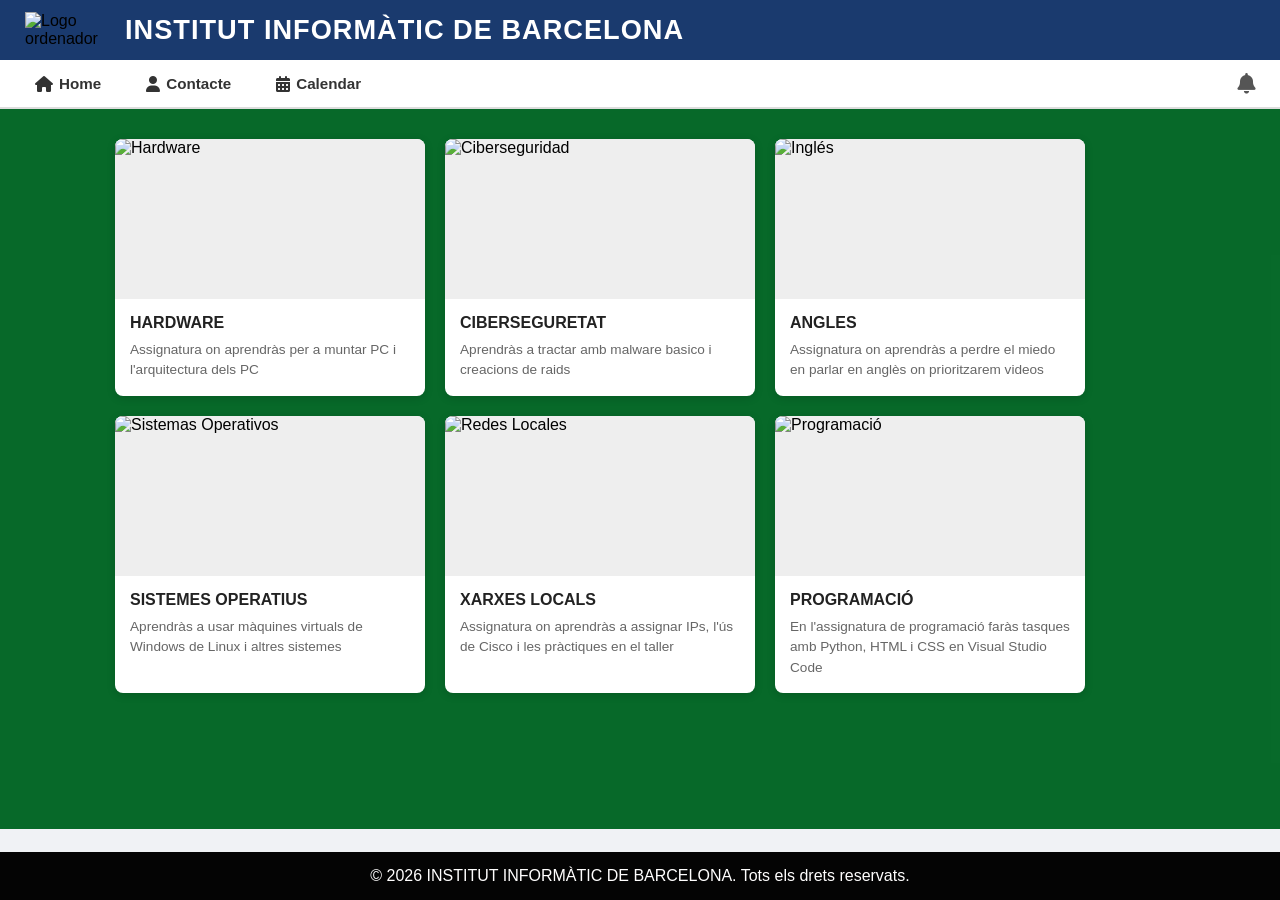
==== index.html @ 680e5162 "Add files via upload" ====
<!DOCTYPE html>
<html lang="es">

<head>
    <meta charset="UTF-8">
    <meta name="viewport" content="width=device-width, initial-scale=1.0">
    <title>INSTITUT INFORMÀTIC DE BARCELONA</title>
    <link rel="stylesheet" href="https://cdnjs.cloudflare.com/ajax/libs/font-awesome/6.7.2/css/all.min.css">
    <link rel="stylesheet" href="style.css">
</head>

<body>
    <header class="cabecera-principal">
        <img src="imagenes/pc.png" alt="Logo ordenador" class="logo-imagen">
        <h1 class="titulo-instituto">INSTITUT INFORMÀTIC DE BARCELONA</h1>
    </header>

    <nav class="barra-nav">
        <div class="nav-links-izquierda">
            <!-- icono de casa -->
            <a href="index.html" target="_blank" class="nav-enlace">
                <i class="fa-solid fa-house"></i> Home
            </a>
            <!-- icono de persona -->
            <a href="contacte.html" target="_blank" class="nav-enlace">
                <i class="fa-solid fa-user"></i> Contacte
            </a>
            <!-- icono de calendario -->
            <a href="calendar.html" target="_blank" class="nav-enlace">
                <i class="fa-solid fa-calendar-days"></i> Calendar
            </a>
        </div>
        <!-- icono de campana de notificaciones -->
        <div class="nav-campana" tabindex="0">
            <i class="fa-solid fa-bell"></i>
            <div class="caja-dropdown">
                <div class="dropdown-header">Notificaciones</div>
                <a href="Sistemas.html" target="_blank" class="notif-item">Nova tasca de sistemes operatius</a>
                <a href="Xarxes.html" target="_blank" class="notif-item">Nova tasca de Xarxes Locals</a>
                <a href="Programacio.html" target="_blank" class="notif-item">Recordatori lliure tasca, programació</a>
            </div>
        </div>
    </nav>

    <main class="contenido-principal">

        <div class="rejilla-asignaturas">
            <!-- Tarjeta 1: Hardware -->
            <article class="tarjeta">
                <a href="Hardware.html">
                    <div class="tarjeta-imagen">
                        <img src="imagenes/Hardware.png" alt="Hardware" class="imagen-curso">
                    </div>
                    <div class="tarjeta-info">
                        <h2 class="tarjeta-titulo">HARDWARE</h2>
                        <p class="tarjeta-descripcion">
                            Assignatura on aprendràs per a muntar PC i l'arquitectura dels PC
                        </p>
                    </div>
                </a>
            </article>

            <!-- Tarjeta 2: Ciberseguridad -->
            <article class="tarjeta">
                <a href="Ciber.html" target="_blank">
                    <div class="tarjeta-imagen">
                        <img src="imagenes/Ciberseguridad.png" alt="Ciberseguridad" class="imagen-curso">
                    </div>
                    <div class="tarjeta-info">
                        <h2 class="tarjeta-titulo">CIBERSEGURETAT</h2>
                        <p class="tarjeta-descripcion">
                            Aprendràs a tractar amb malware basico i creacions de raids
                        </p>
                    </div>
                </a>
            </article>

            <!-- Tarjeta 3: Inglés -->
            <article class="tarjeta">
                <a href="Ingles.html" target="_blank">
                    <div class="tarjeta-imagen">
                        <img src="imagenes/English.png" alt="Inglés" class="imagen-curso">
                    </div>
                    <div class="tarjeta-info">
                        <h2 class="tarjeta-titulo">ANGLES</h2>
                        <p class="tarjeta-descripcion">
                            Assignatura on aprendràs a perdre el miedo en parlar en anglès on prioritzarem videos
                        </p>
                    </div>
                </a>
            </article>

            <!-- Tarjeta 4: Sistemas Operativos -->
            <article class="tarjeta">
                <a href="Sistemas.html" target="_blank">
                    <div class="tarjeta-imagen">
                        <img src="imagenes/Sistemas.png" alt="Sistemas Operativos" class="imagen-curso">
                    </div>
                    <div class="tarjeta-info">
                        <h2 class="tarjeta-titulo">SISTEMES OPERATIUS</h2>
                        <p class="tarjeta-descripcion">
                            Aprendràs a usar màquines virtuals de Windows de Linux i altres sistemes
                        </p>
                    </div>
                </a>
            </article>

            <!-- Tarjeta 5: Redes Locales -->
            <article class="tarjeta">
                <a href="Redes.html" target="_blank">
                    <div class="tarjeta-imagen">
                        <img src="imagenes/Redes.png" alt="Redes Locales" class="imagen-curso">
                    </div>
                    <div class="tarjeta-info">
                        <h2 class="tarjeta-titulo">XARXES LOCALS</h2>
                        <p class="tarjeta-descripcion">
                            Assignatura on aprendràs a assignar IPs, l'ús de Cisco i les pràctiques en el taller
                        </p>
                    </div>
                </a>
            </article>

            <!-- Tarjeta 6: Programació -->
            <article class="tarjeta">
                <a href="Programacion.html" target="_blank">
                    <div class="tarjeta-imagen">
                        <img src="imagenes/Python.png" alt="Programació" class="imagen-curso">
                    </div>
                    <div class="tarjeta-info">
                        <h2 class="tarjeta-titulo">PROGRAMACIÓ</h2>
                        <p class="tarjeta-descripcion">
                            En l'assignatura de programació faràs tasques amb Python, HTML i CSS en Visual Studio Code
                        </p>
                    </div>
                </a>
            </article>

        </div>

    </main>
    <footer class="pie-pagina">
        <p>&copy; 2026 INSTITUT INFORMÀTIC DE BARCELONA. Tots els drets reservats.</p>
    </footer>
</body>

</html>
---- style.css ----
* {
    margin: 0;
    padding: 0;
    box-sizing: border-box;
}

a {
    text-decoration: none;
    color: inherit;
}


/* -----------------------------------------------
   HEADER
----------------------------------------------- */
.cabecera-principal {
    display: flex;
    align-items: center;
    gap: 20px;
    background-color: #1a3a6e;
    padding: 12px 25px;
}


.logo-imagen {
    width: 80px;
    height: auto;
    object-fit: contain;
}


.titulo-instituto {
    color: #ffffff;
    font-size: 1.7rem;
    font-weight: bold;
    letter-spacing: 1px;
}


/* -----------------------------------------------
   Barra blanca - navegación
----------------------------------------------- */
.barra-nav {
    display: flex;
    align-items: center;
    justify-content: space-between;
    background-color: #ffffff;
    padding: 10px 25px;
    border-bottom: 2px solid #dddddd;
}


.nav-links-izquierda {
    display: flex;
    gap: 25px;
}


.nav-enlace {
    display: flex;
    align-items: center;
    gap: 6px;
    color: #333333;
    font-size: 0.95rem;
    font-weight: bold;
    padding: 5px 10px;
    border-radius: 4px;
}


.nav-enlace:hover {
    background-color: #e8f0fe;
    color: #1a3a6e;
}


.nav-enlace i {
    font-size: 1rem;
}


.nav-campana i {
    font-size: 1.3rem;
    color: #555555;
    cursor: pointer;

}

.nav-campana i:hover {
    color: #1a3a6e;
}


/* -----------------------------------------------
   INDEX 
----------------------------------------------- */
.contenido-principal {
    background-color: #076929fe;
    min-height: 80vh;
    padding: 30px 25px;
}


/* -----------------------------------------------
   rejilla-asignaturas
   
----------------------------------------------- */
.rejilla-asignaturas {
    display: flex;
    flex-wrap: wrap;
    gap: 20px;
    justify-content: flex-start;
    max-width: 1050px;
    margin: 0 auto;
}


/* -----------------------------------------------
   TARJETA 
----------------------------------------------- */
.tarjeta {
    background-color: #ffffff;
    border-radius: 8px;
    width: 310px;
    overflow: hidden;
    box-shadow: 0 2px 8px rgba(0, 0, 0, 0.15);
}


.tarjeta:hover {
    transform: translateY(-4px);
    box-shadow: 0 6px 16px rgba(0, 0, 0, 0.22);
}


.tarjeta-imagen {
    width: 100%;
    height: 160px;
    overflow: hidden;
    background-color: #eeeeee;
}


.imagen-curso {
    width: 100%;
    height: 100%;
    object-fit: cover;
}


.tarjeta-info {
    padding: 15px;
}

.tarjeta-titulo {
    font-size: 1rem;
    font-weight: bold;
    color: #222222;
    margin-bottom: 8px;
}

.tarjeta-descripcion {
    font-size: 0.85rem;
    color: #666666;
    line-height: 1.5;
}


/* ================================================
   ESTILOS DE asignatura.html
   ================================================ */


.barra-titulo-asignatura {
    background-color: #076929fe;
    padding: 12px 25px;
    text-align: center;
}

.nombre-asignatura {
    color: #ffffff;
    font-size: 1.3rem;
    font-weight: bold;
    letter-spacing: 2px;
}


.contenido-asignatura {
    display: flex;
    min-height: 80vh;
}


.sidebar {
    background-color: #5a5a5a;
    width: 140px;
    flex-shrink: 0;
    padding: 20px 0;
}

.sidebar-menu {
    list-style: none;
}

.sidebar-enlace {
    display: block;
    padding: 18px 10px;
    color: #ffffff;
    font-size: 0.82rem;
    font-weight: bold;
    text-align: center;
    border-bottom: 1px solid #6a6a6a;
}

.sidebar-enlace:hover {
    background-color: #7a7a7a;
}


.sidebar-enlace.activo {
    background-color: #888888;
}


.area-contenido {
    flex: 1;
    background-color: #d0d0d0;
    padding: 30px;
}

.seccion-contenido {
    margin-bottom: 30px;
}


.subtitulo-seccion {
    color: #888888;
    font-size: 1rem;
    margin-bottom: 15px;
}


.caja-descripcion {
    background-color: #9a9a9a;
    border-radius: 6px;
    padding: 35px 30px;
    text-align: center;
}

.caja-descripcion p {
    color: #ffffff;
    font-size: 1rem;
    font-weight: bold;
    line-height: 1.7;
}

.fecha-entrega {
    margin-top: 15px;
    color: #f0f0f0 !important;
    font-size: 0.9rem !important;
    font-weight: normal !important;
}


.boton-entregar {
    display: inline-block;
    margin-top: 20px;
    background-color: #1a3a6e;
    color: #ffffff;
    padding: 10px 25px;
    border-radius: 5px;
    font-size: 0.9rem;
    font-weight: bold;
}

.boton-entregar:hover {
    background-color: #2a5aae;
}


/* ================================================
   ESTILOS DE contacte.html
   ================================================ */

.contenido-contacto {
    background-color: #076929fe;
    min-height: 80vh;
    padding: 30px 25px;
}

.titulo-contacto {
    text-align: center;
    color: #fffffffe;
    font-size: 1.6rem;
    font-weight: bold;
    margin-bottom: 25px;
}


.layout-contacto {
    display: flex;
    gap: 20px;
    max-width: 950px;
    margin: 0 auto;
    align-items: flex-start;
}


.info-contacto {
    background-color: #ffffff;
    border-radius: 6px;
    padding: 20px;
    width: 230px;
    flex-shrink: 0;
}

.info-intro {
    font-size: 0.85rem;
    font-weight: bold;
    color: #333;
    margin-bottom: 10px;
}

.info-detalle {
    font-size: 0.78rem;
    color: #666;
    line-height: 1.5;
    margin-bottom: 18px;
}


.dato-contacto {
    display: flex;
    gap: 10px;
    margin-bottom: 15px;
    align-items: flex-start;
}

.dato-icono {
    font-size: 1.2rem;
    flex-shrink: 0;
    color: #1a3a6e;
    margin-top: 2px;
}

.dato-contacto strong {
    display: block;
    font-size: 0.8rem;
    color: #333;
}

.dato-contacto p {
    font-size: 0.78rem;
    color: #666;
}

.redes-sociales {
    margin-top: 15px;
}

.redes-sociales strong {
    display: block;
    font-size: 0.8rem;
    color: #333;
    margin-bottom: 8px;
}

.iconos-redes {
    display: flex;
    gap: 10px;
}

.red-social {
    font-size: 1.5rem;
    color: #1a3a6e;
}

.red-social:hover {
    color: #2ecc71;
}


.seccion-formulario {
    flex: 1;
    background-color: #ffffff;
    border-radius: 6px;
    padding: 25px;
}


.fila-formulario {
    display: flex;
    gap: 15px;
    margin-bottom: 15px;
}


.campo-input {
    flex: 1;
    padding: 10px 14px;
    border: 1px solid #cccccc;
    border-radius: 4px;
    font-size: 0.9rem;
    color: #444;
    background-color: #f9f9f9;
}


.campo-input:focus {
    outline: none;
    border-color: #1a3a6e;
    background-color: #ffffff;
}


.campo-ancho {
    width: 100%;
}


.campo-textarea {
    flex: 1;
    width: 100%;
    height: 150px;
    padding: 10px 14px;
    border: 1px solid #cccccc;
    border-radius: 4px;
    font-size: 0.9rem;
    color: #444;
    background-color: #f9f9f9;
    resize: vertical;
}

.campo-textarea:focus {
    outline: none;
    border-color: #1a3a6e;
    background-color: #ffffff;
}


.fila-checkbox {
    display: flex;
    align-items: center;
    gap: 8px;
    margin-bottom: 15px;
    font-size: 0.85rem;
    color: #555;
}


.boton-submit {
    display: block;
    width: 200px;
    margin: 0 auto;
    padding: 12px;
    background-color: #222222;
    color: #ffffff;
    border: none;
    border-radius: 5px;
    font-size: 1rem;
    font-weight: bold;
    cursor: pointer;
}

.boton-submit:hover {
    background-color: #444444;
}

* {
    box-sizing: border-box;
}

body {
    font-family: Arial, sans-serif;
    background-color: #f0f2f5;
    margin: 0;
    display: flex;
    flex-direction: column;
    min-height: 100dvh;


}

.calendar-container {
    width: 100%;
    background: #fff;
    border-radius: 8px;
    box-shadow: 0 4px 10px rgba(0, 0, 0, 0.1);
    overflow: hidden;
    margin: 0;
    flex: 1;
    display: flex;
    flex-direction: column;
}

.calendar-header {
    background-color: #007bff;
    color: #fff;
    text-align: center;
    padding: 20px;
}

.weekdays {
    display: grid;
    grid-template-columns: repeat(7, 1fr);
    list-style: none;
    padding: 0;
    margin: 0;
    background-color: #e9ecef;
    font-weight: bold;
    text-align: center;
    color: #495057;
    font-size: 0.9rem;
}

.weekdays li {
    padding: 15px 0;
}

.days {
    display: grid;
    grid-template-columns: repeat(7, 1fr);
    grid-template-rows: repeat(5, 1fr);
    list-style: none;
    padding: 0;
    margin: 0;
    flex: 1;
}

.days li {
    color: #333;
    cursor: pointer;
    font-size: 1.1rem;
    display: flex;
    align-items: center;
    justify-content: center;
    height: 100%;
}

.days li:hover {
    background-color: #007bff;
    color: #fff;
    border-radius: 50%;
    width: 45px;
    height: 45px;
    margin: auto;
}

.days li.prev-month,
.days li.next-month {
    color: #ccc;
}


footer {
    background-color: #040404;
    color: #fffefe;
    text-align: center;
    padding: 15px 0;
    margin-top: auto;
    margin-bottom: 0;
}

/* El contenedor debe ser relativo para guiar al menú */
.nav-campana {
    position: relative;
    display: inline-block;
    /*cursor: pointer;*/
}

/* Ocultar el dropdown por defecto y posicionarlo a la derecha */
.caja-dropdown {
    display: none;
    position: absolute;
    right: 0;
    top: 100%;
    background-color: #ffffff;
    width: 280px;
    box-shadow: 0 4px 12px rgba(0, 0, 0, 0.15);
    border-radius: 6px;
    margin-top: 8px;
    z-index: 100;
}

/* Mostrar al pasar el cursor por encima */
.nav-campana:hover .caja-dropdown,
.nav-campana:focus-within .caja-dropdown {
    display: block;
}

/* Estilos visuales del contenido del dropdown */
.dropdown-header {
    padding: 12px;
    font-weight: bold;
    color: #333333;
    border-bottom: 1px solid #eeeeee;
}

.notif-item {
    display: block;
    padding: 12px;
    color: #555555;
    text-decoration: none;
    font-size: 14px;
    border-bottom: 1px solid #f5f5f5;
}

.notif-item:hover {
    background-color: #f9f9f9;
}
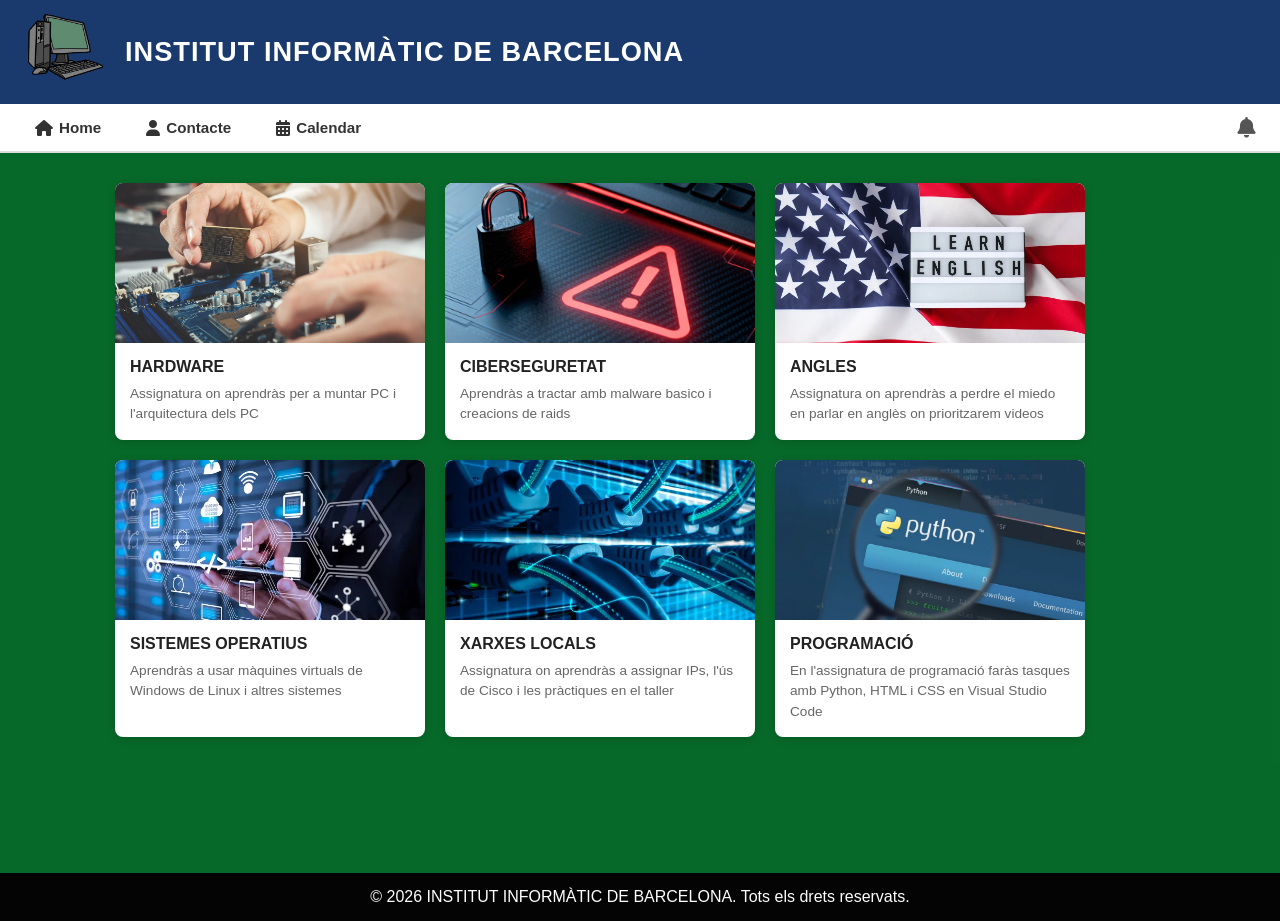
==== commit 001132a7: "Remove comment tags from index.html" ====
--- a/index.html
+++ b/index.html
@@ -17,20 +17,20 @@
 
     <nav class="barra-nav">
         <div class="nav-links-izquierda">
-            <!-- icono de casa -->
+       
             <a href="index.html" target="_blank" class="nav-enlace">
                 <i class="fa-solid fa-house"></i> Home
             </a>
-            <!-- icono de persona -->
+      
             <a href="contacte.html" target="_blank" class="nav-enlace">
                 <i class="fa-solid fa-user"></i> Contacte
             </a>
-            <!-- icono de calendario -->
+         
             <a href="calendar.html" target="_blank" class="nav-enlace">
                 <i class="fa-solid fa-calendar-days"></i> Calendar
             </a>
         </div>
-        <!-- icono de campana de notificaciones -->
+     
         <div class="nav-campana" tabindex="0">
             <i class="fa-solid fa-bell"></i>
             <div class="caja-dropdown">
@@ -45,7 +45,7 @@
     <main class="contenido-principal">
 
         <div class="rejilla-asignaturas">
-            <!-- Tarjeta 1: Hardware -->
+        
             <article class="tarjeta">
                 <a href="Hardware.html">
                     <div class="tarjeta-imagen">
@@ -60,7 +60,7 @@
                 </a>
             </article>
 
-            <!-- Tarjeta 2: Ciberseguridad -->
+         
             <article class="tarjeta">
                 <a href="Ciber.html" target="_blank">
                     <div class="tarjeta-imagen">
@@ -75,7 +75,7 @@
                 </a>
             </article>
 
-            <!-- Tarjeta 3: Inglés -->
+        
             <article class="tarjeta">
                 <a href="Ingles.html" target="_blank">
                     <div class="tarjeta-imagen">
@@ -90,7 +90,7 @@
                 </a>
             </article>
 
-            <!-- Tarjeta 4: Sistemas Operativos -->
+       
             <article class="tarjeta">
                 <a href="Sistemas.html" target="_blank">
                     <div class="tarjeta-imagen">
@@ -105,7 +105,7 @@
                 </a>
             </article>
 
-            <!-- Tarjeta 5: Redes Locales -->
+        
             <article class="tarjeta">
                 <a href="Redes.html" target="_blank">
                     <div class="tarjeta-imagen">
@@ -120,7 +120,7 @@
                 </a>
             </article>
 
-            <!-- Tarjeta 6: Programació -->
+       
             <article class="tarjeta">
                 <a href="Programacion.html" target="_blank">
                     <div class="tarjeta-imagen">
@@ -143,4 +143,4 @@
     </footer>
 </body>
 
-</html>+</html>
